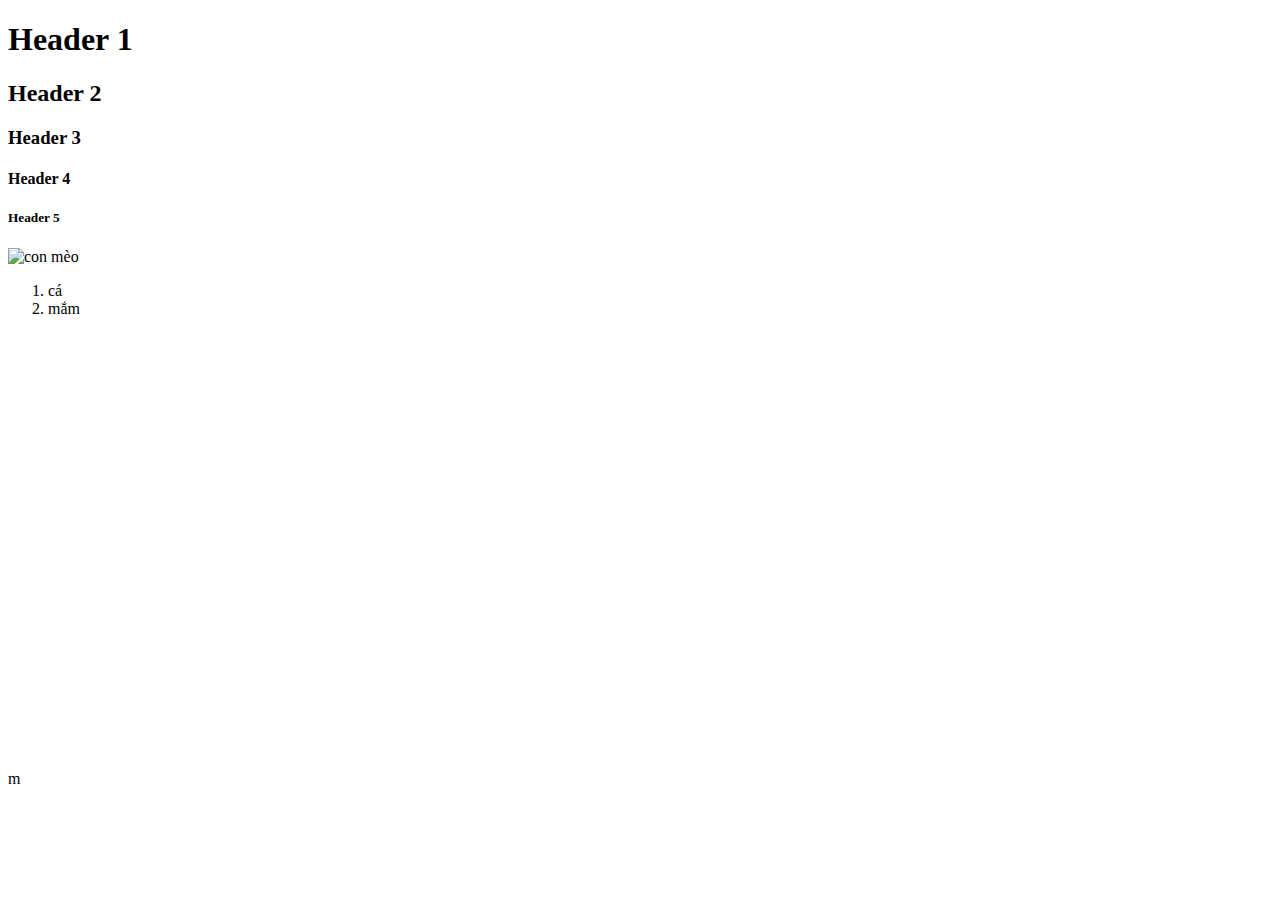
==== index.html @ b66b8986 "In it project" ====
<!DOCTYPE html>
<html lang="en">
<head>
    <meta charset="UTF-8">
    <meta name="viewport" content="width=device-width, initial-scale=1.0">
    <title>Document</title>
</head>
<body>
  <h1 title= "con chó"> Header 1 </h1>
  <h2> Header 2 </h2>
  <h3> Header 3 </h3>
  <h4> Header 4 </h4>
  <h5> Header 5 </h5>
  <img src="./picture.png" title= "con chó" alt="con mèo"/>
  <ol>
    <li> cá </li>
    <li> mắm </li>
    </ol>m 
    <iframe src="https://www.google.com/maps/embed?pb=!1m18!1m12!1m3!1d3919.681465055212!2d106.69709873774244!3d10.759014159562309!2m3!1f0!2f0!3f0!3m2!1i1024!2i768!4f13.1!3m3!1m2!1s0x31752fab1cce6227%3A0x2f9d3f39691188a7!2zQsO6biB0aOG7i3QgeMOgbyBTw7NjIENoZWY!5e0!3m2!1svi!2s!4v1740926932217!5m2!1svi!2s" width="600" height="450" style="border:0;" allowfullscreen="" loading="lazy" referrerpolicy="no-referrer-when-downgrade"></iframe>
</body>
</html>
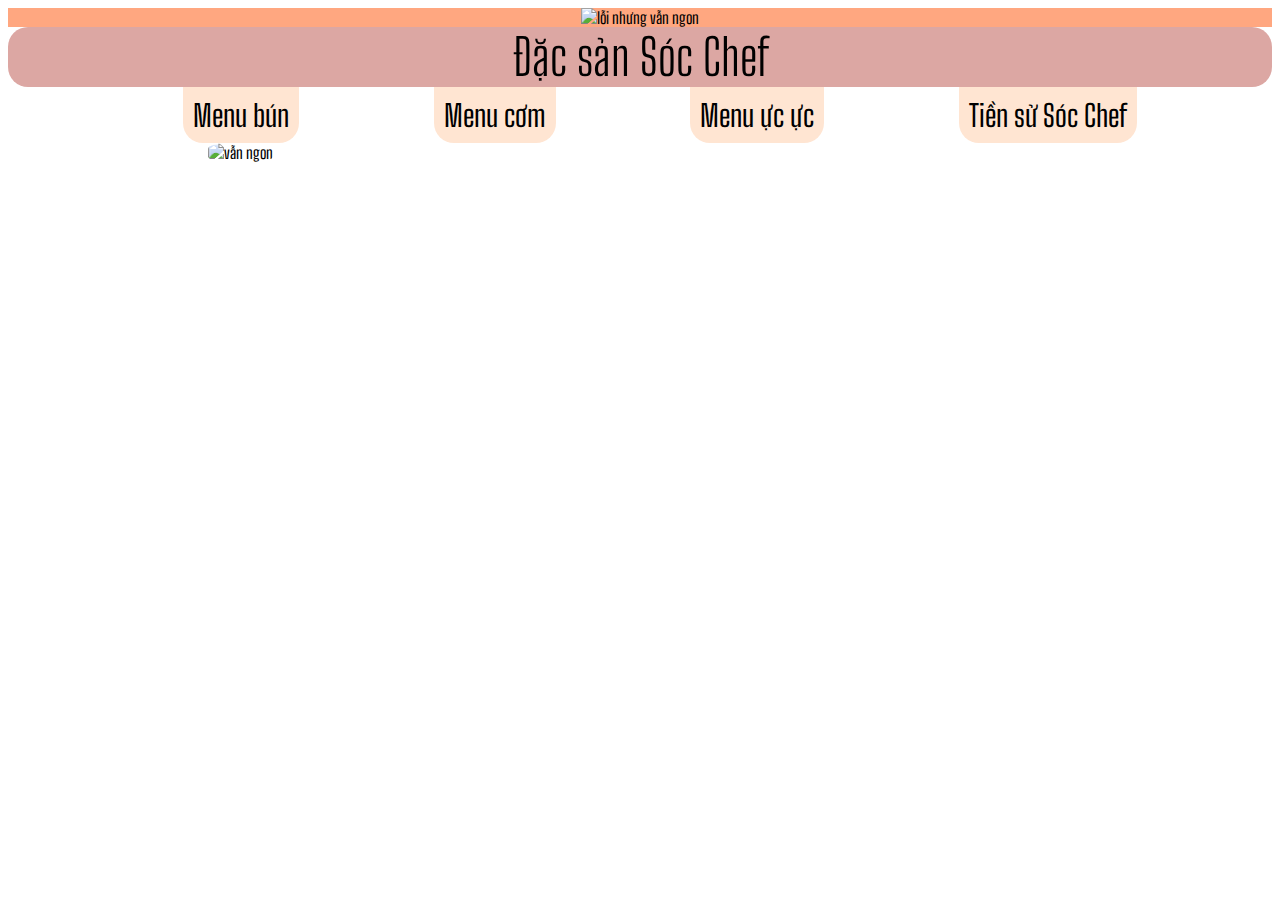
==== commit 1ce7988e: "do again" ====
--- a/index.html
+++ b/index.html
@@ -4,18 +4,20 @@
     <meta charset="UTF-8">
     <meta name="viewport" content="width=device-width, initial-scale=1.0">
     <title>Document</title>
+    <link rel="stylesheet" href="./bún thịt xào.css" />
 </head>
 <body>
-  <h1 title= "con chó"> Header 1 </h1>
-  <h2> Header 2 </h2>
-  <h3> Header 3 </h3>
-  <h4> Header 4 </h4>
-  <h5> Header 5 </h5>
-  <img src="./picture.png" title= "con chó" alt="con mèo"/>
-  <ol>
-    <li> cá </li>
-    <li> mắm </li>
-    </ol>m 
-    <iframe src="https://www.google.com/maps/embed?pb=!1m18!1m12!1m3!1d3919.681465055212!2d106.69709873774244!3d10.759014159562309!2m3!1f0!2f0!3f0!3m2!1i1024!2i768!4f13.1!3m3!1m2!1s0x31752fab1cce6227%3A0x2f9d3f39691188a7!2zQsO6biB0aOG7i3QgeMOgbyBTw7NjIENoZWY!5e0!3m2!1svi!2s!4v1740926932217!5m2!1svi!2s" width="600" height="450" style="border:0;" allowfullscreen="" loading="lazy" referrerpolicy="no-referrer-when-downgrade"></iframe>
+    <div class="hinhbtx">
+        <img class="logo" src="./sóc chef.png" title="ngon nhắm" alt="lỗi nhưng vẫn ngon"/>
+    </div>
+    <h1> Đặc sản Sóc Chef </h1>
+        <ul class="mucluc">
+        <li class="chu"> Menu bún </li>
+        <li class="chu"> Menu cơm </li>
+        <li class="chu"> Menu ực ực </li>
+        <li class="chu"> Tiền sử Sóc Chef </li>
+        </ul>
+    <img class="hopbun" src="./bún txao.jpg" alt="vẫn ngon"/>
+    <iframe src="https://www.google.com/maps/embed?pb=!1m14!1m8!1m3!1d15678.726128506702!2d106.699668!3d10.759009!3m2!1i1024!2i768!4f13.1!3m3!1m2!1s0x31752fab1cce6227%3A0x2f9d3f39691188a7!2zQsO6biB0aOG7i3QgeMOgbyBTw7NjIENoZWY!5e0!3m2!1svi!2sus!4v1743266990466!5m2!1svi!2sus" width="600" height="450" style="border:0;" allowfullscreen="" loading="lazy" referrerpolicy="no-referrer-when-downgrade"></iframe>
 </body>
 </html>--- a/bún thịt xào.css
+++ b/bún thịt xào.css
@@ -0,0 +1,55 @@
+@import url('https://fonts.googleapis.com/css2?family=Big+Shoulders:opsz,wght@10..72,100..900&family=Fira+Sans:ital,wght@0,100;0,200;0,300;0,400;0,500;0,600;0,700;0,800;0,900;1,100;1,200;1,300;1,400;1,500;1,600;1,700;1,800;1,900&family=Montserrat:ital,wght@0,100..900;1,100..900&display=swap');
+body {
+    font-family: "Big Shoulders", sans-serif;
+    
+}
+.hinhbtx {
+    text-align: center;
+    background-color: #FFA780;
+}
+.logo {
+    width: 500px;
+    height: 500px;
+
+}
+.hopbun {
+    width: 500px;
+    height: 500px;
+    border-radius: 30%;
+    margin-left: 200px;
+}
+h1 {
+    text-align: center;
+    font-size: 50px;
+    font-weight: 300;
+    background-color: #DCA7A3;
+    margin: 0px;
+    border-radius: 20px;
+
+}
+iframe {
+display:block;
+width: 100%;
+height: 350px;
+}
+.mucluc {
+    display:flex;
+    justify-content: space-evenly;
+    margin: 0px  
+}
+.chu {
+    color:black;
+    font-size: 30px;
+border-bottom-right-radius: 20px;
+border-bottom-left-radius: 20px;
+padding: 10px;
+background-color: #FFE5D2;
+margin-top: 0px;
+transition: all 1s ease-in-out;
+list-style: none;
+}
+.chu:hover{
+ color:#FFE5D2;
+ background-color: black; 
+ padding: 20px;
+}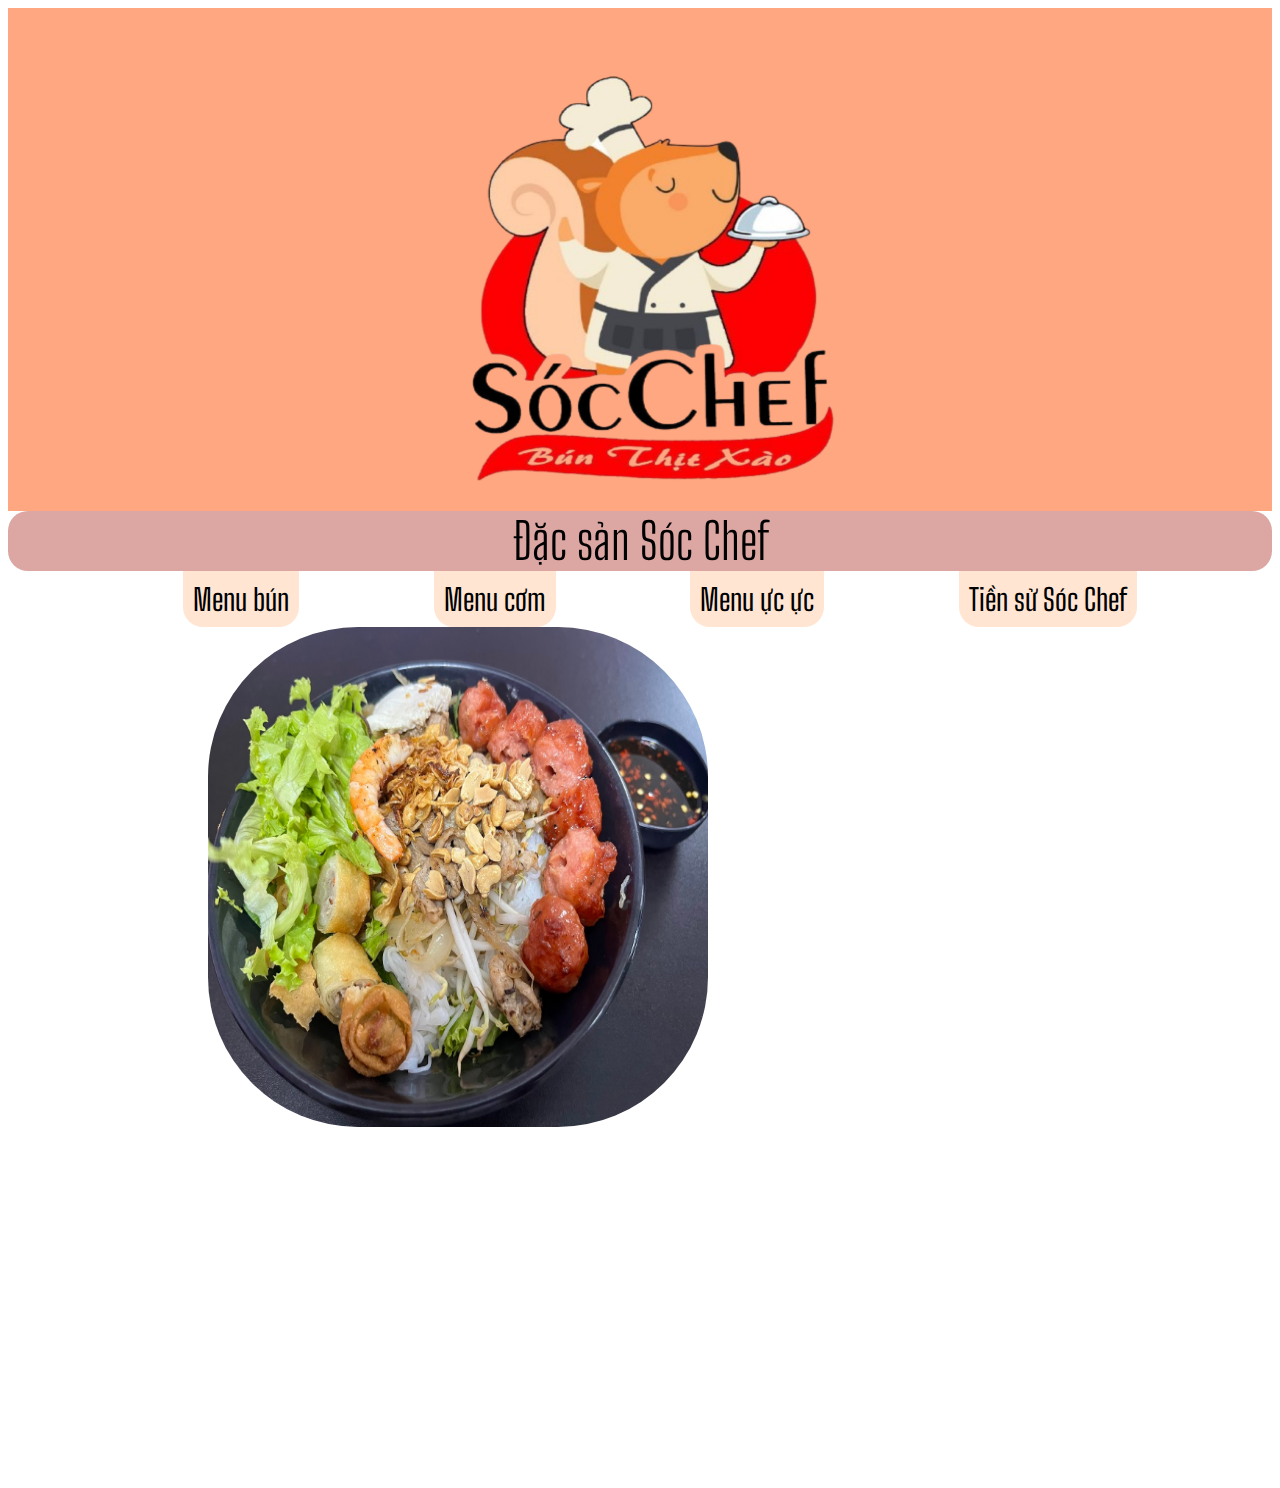
==== commit eee3adfa: "update shashin 5" ====
--- a/index.html
+++ b/index.html
@@ -8,7 +8,7 @@
 </head>
 <body>
     <div class="hinhbtx">
-        <img class="logo" src="./sóc chef.png" title="ngon nhắm" alt="lỗi nhưng vẫn ngon"/>
+        <img class="logo" src="images/logo.png" title="ngon nhắm" alt="lỗi nhưng vẫn ngon"/>
     </div>
     <h1> Đặc sản Sóc Chef </h1>
         <ul class="mucluc">
@@ -17,7 +17,7 @@
         <li class="chu"> Menu ực ực </li>
         <li class="chu"> Tiền sử Sóc Chef </li>
         </ul>
-    <img class="hopbun" src="./bún txao.jpg" alt="vẫn ngon"/>
+    <img class="hopbun" src="images/bunthitxao.jpg" alt="vẫn ngon"/>
     <iframe src="https://www.google.com/maps/embed?pb=!1m14!1m8!1m3!1d15678.726128506702!2d106.699668!3d10.759009!3m2!1i1024!2i768!4f13.1!3m3!1m2!1s0x31752fab1cce6227%3A0x2f9d3f39691188a7!2zQsO6biB0aOG7i3QgeMOgbyBTw7NjIENoZWY!5e0!3m2!1svi!2sus!4v1743266990466!5m2!1svi!2sus" width="600" height="450" style="border:0;" allowfullscreen="" loading="lazy" referrerpolicy="no-referrer-when-downgrade"></iframe>
 </body>
 </html>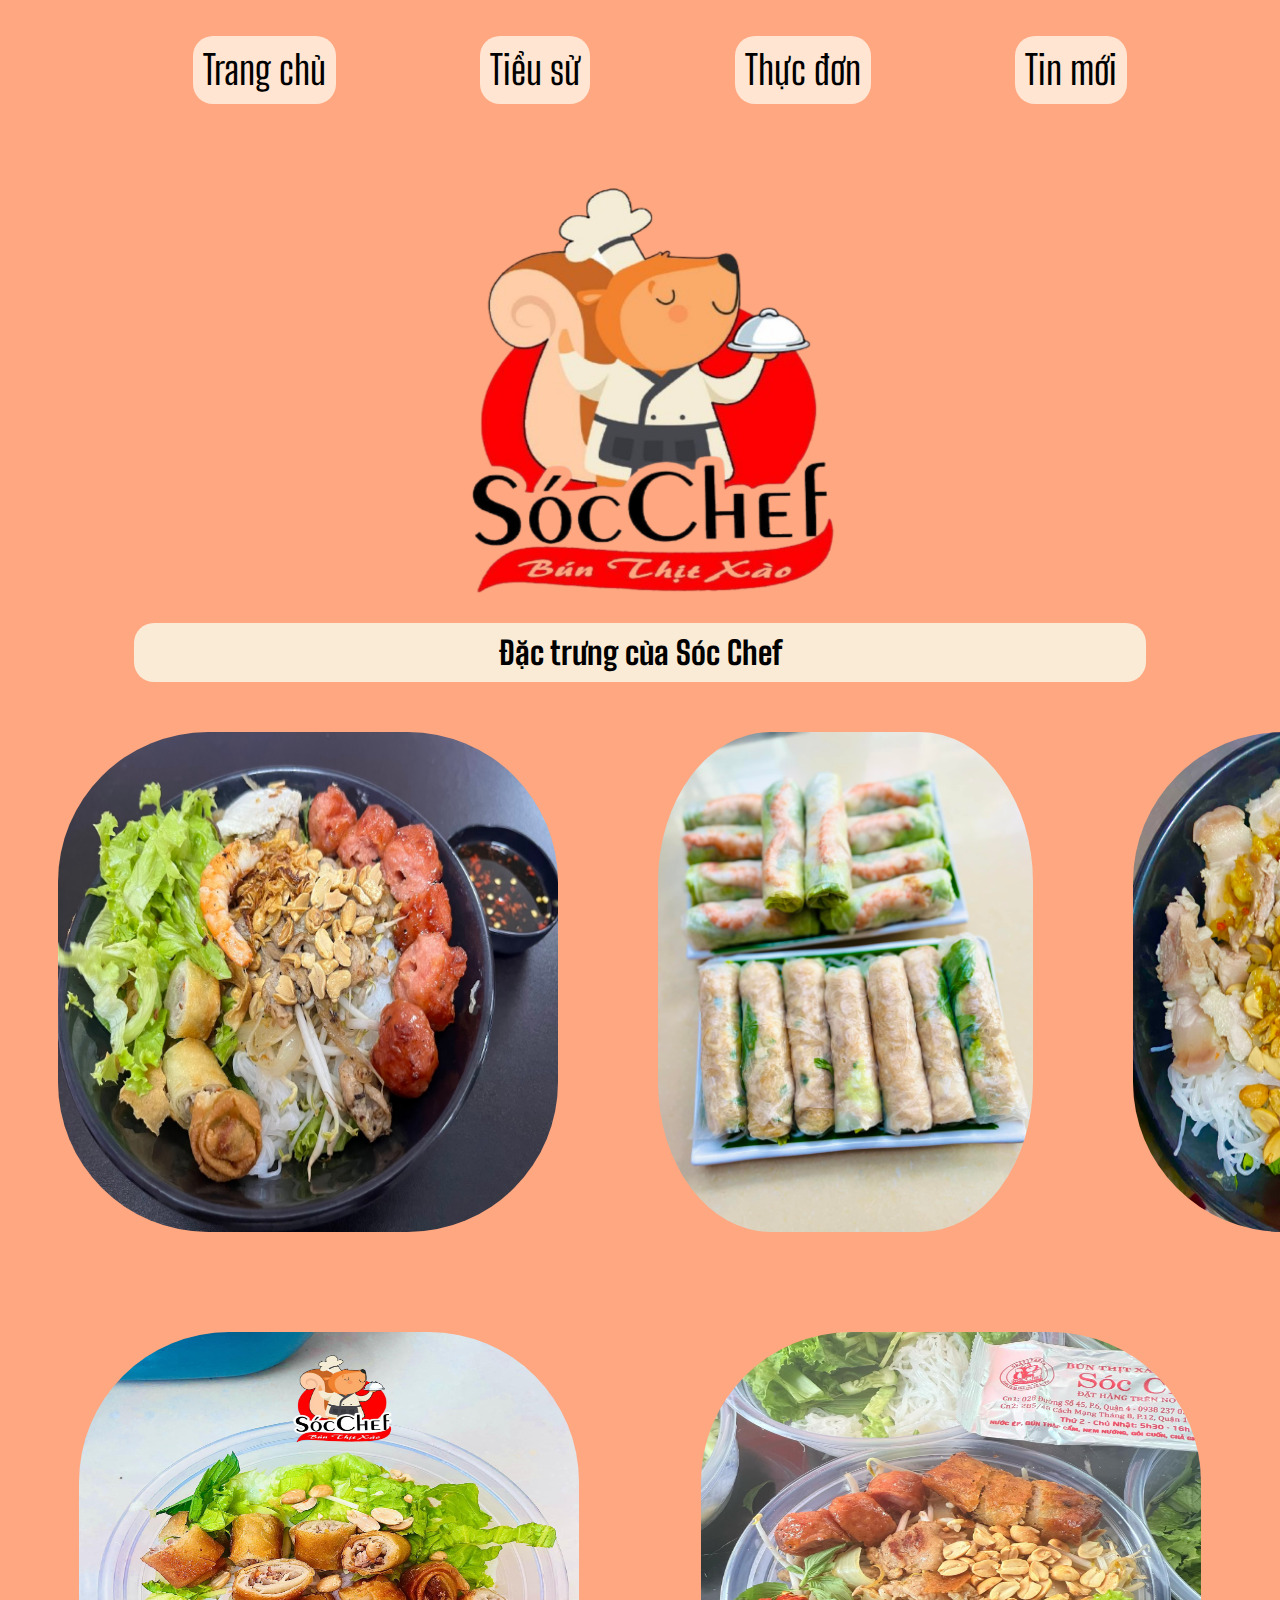
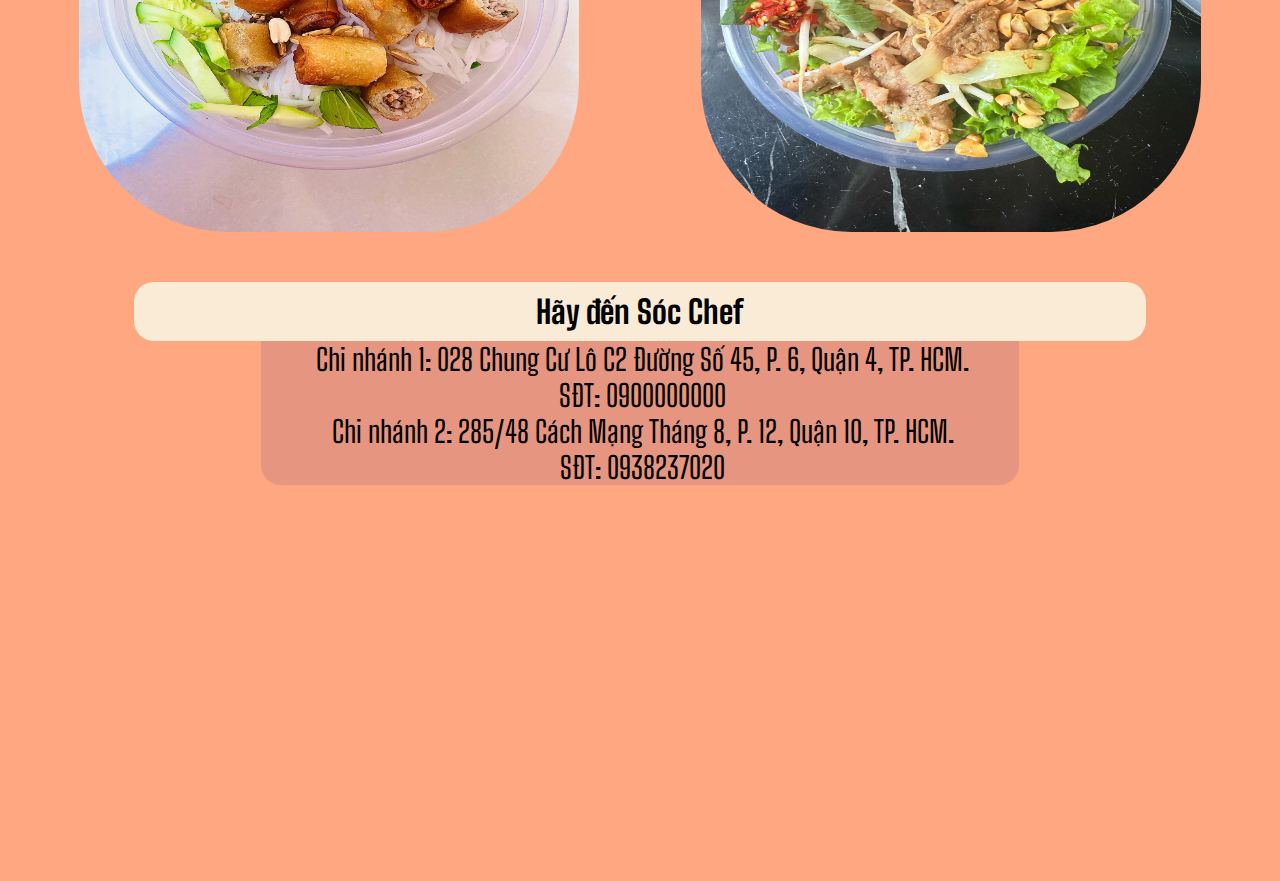
==== commit 64ada83c: "lan1" ====
--- a/index.html
+++ b/index.html
@@ -7,17 +7,43 @@
     <link rel="stylesheet" href="./bún thịt xào.css" />
 </head>
 <body>
+    
+    <ul class="mucluc">
+        <li class="chu"> Trang chủ </li>
+        <li class="chu"> Tiểu sử </li>
+        <li class="chu"> Thực đơn </li>
+        <li class="chu"> Tin mới </li>
+        </ul>
+
     <div class="hinhbtx">
         <img class="logo" src="images/logo.png" title="ngon nhắm" alt="lỗi nhưng vẫn ngon"/>
     </div>
-    <h1> Đặc sản Sóc Chef </h1>
-        <ul class="mucluc">
-        <li class="chu"> Menu bún </li>
-        <li class="chu"> Menu cơm </li>
-        <li class="chu"> Menu ực ực </li>
-        <li class="chu"> Tiền sử Sóc Chef </li>
-        </ul>
+
+   <h1> Đặc trưng của Sóc Chef</h1>
+<div class="hopbunh1">
     <img class="hopbun" src="images/bunthitxao.jpg" alt="vẫn ngon"/>
-    <iframe src="https://www.google.com/maps/embed?pb=!1m14!1m8!1m3!1d15678.726128506702!2d106.699668!3d10.759009!3m2!1i1024!2i768!4f13.1!3m3!1m2!1s0x31752fab1cce6227%3A0x2f9d3f39691188a7!2zQsO6biB0aOG7i3QgeMOgbyBTw7NjIENoZWY!5e0!3m2!1svi!2sus!4v1743266990466!5m2!1svi!2sus" width="600" height="450" style="border:0;" allowfullscreen="" loading="lazy" referrerpolicy="no-referrer-when-downgrade"></iframe>
+    <img class="hopbun" src="images/goicuon.jpg" alt="vẫn ngon"/>
+    <img class="hopbun"  src="images/bunmamnem.jpg" alt="vẫn ngon"/>
+</div>
+
+    <div class="hopbunh2">
+    <img class="hopbun"  src="images/bunchagio.jpg" alt="vẫn ngon"/>
+    <img class="hopbun"  src="images/bunnemchagio.jpg" alt="vẫn ngon"/>
+    </div>
+
+<h1> Hãy đến Sóc Chef </h1>
+<ul class="thongtin">
+<li> Chi nhánh 1: 028 Chung Cư Lô C2 Đường Số 45, P. 6, Quận 4, TP. HCM. </li>
+<li> SĐT: 0900000000 </li>
+<li> Chi nhánh 2: 285/48 Cách Mạng Tháng 8, P. 12, Quận 10, TP. HCM. </li>
+<li> SĐT: 0938237020 </li>
+</ul>
+
+<br/>
+<br/>
+    <div class="daygiua">
+    <iframe src="https://www.google.com/maps/embed?pb=!1m18!1m12!1m3!1d31357.45226741296!2d106.66361941083986!3d10.759008900000007!2m3!1f0!2f0!3f0!3m2!1i1024!2i768!4f13.1!3m3!1m2!1s0x31752fab1cce6227%3A0x2f9d3f39691188a7!2zQsO6biB0aOG7i3QgeMOgbyBTw7NjIENoZWY!5e0!3m2!1svi!2s!4v1743697030543!5m2!1svi!2s" width="600" height="450" style="border:0;" allowfullscreen="" loading="lazy" referrerpolicy="no-referrer-when-downgrade"></iframe>
+    </div>
+
 </body>
 </html>--- a/bún thịt xào.css
+++ b/bún thịt xào.css
@@ -1,8 +1,12 @@
 @import url('https://fonts.googleapis.com/css2?family=Big+Shoulders:opsz,wght@10..72,100..900&family=Fira+Sans:ital,wght@0,100;0,200;0,300;0,400;0,500;0,600;0,700;0,800;0,900;1,100;1,200;1,300;1,400;1,500;1,600;1,700;1,800;1,900&family=Montserrat:ital,wght@0,100..900;1,100..900&display=swap');
+*,html,body {
+    font-family: "Big Shoulders", sans-serif;
+}
 body {
-    font-family: "Big Shoulders", sans-serif;
+    background-color: #FFA780;
     
 }
+
 .hinhbtx {
     text-align: center;
     background-color: #FFA780;
@@ -12,39 +16,33 @@
     height: 500px;
 
 }
-.hopbun {
+.hopbun {   
     width: 500px;
     height: 500px;
     border-radius: 30%;
-    margin-left: 200px;
+    margin: 50px;  
+    
 }
-h1 {
-    text-align: center;
-    font-size: 50px;
-    font-weight: 300;
-    background-color: #DCA7A3;
-    margin: 0px;
-    border-radius: 20px;
-
+.hopbunh1 {
+    display: flex;
+    justify-content: space-evenly; 
 }
-iframe {
-display:block;
-width: 100%;
-height: 350px;
+.hopbunh2 {
+ display: flex;
+ justify-content: space-evenly;
 }
 .mucluc {
     display:flex;
     justify-content: space-evenly;
-    margin: 0px  
+
 }
 .chu {
     color:black;
-    font-size: 30px;
-border-bottom-right-radius: 20px;
-border-bottom-left-radius: 20px;
+    font-size: 40px;
+border-radius: 20px;
 padding: 10px;
 background-color: #FFE5D2;
-margin-top: 0px;
+margin-top: 20px;
 transition: all 1s ease-in-out;
 list-style: none;
 }
@@ -52,4 +50,33 @@
  color:#FFE5D2;
  background-color: black; 
  padding: 20px;
-}+}
+.daygiua {
+    display:flex;
+    justify-content: center;
+}
+iframe {
+    width: 80%;
+    height: 350px;
+    border-radius: 30px;
+}
+h1 {
+    padding: 10px 5%;
+    margin: 0% 10% 0% 10%;
+    background-color: antiquewhite;
+    border-radius: 20px;
+    text-align: center;
+}
+.thongtin {
+    font-size: 30px;
+border-radius: 20px;
+border-top-left-radius: 0px; 
+border-top-right-radius: 0px;
+padding-left: 5px;
+margin: 0% 20% 0% 20%;
+background-color: #E69580;
+text-align: center;
+list-style: none;
+    
+}
+
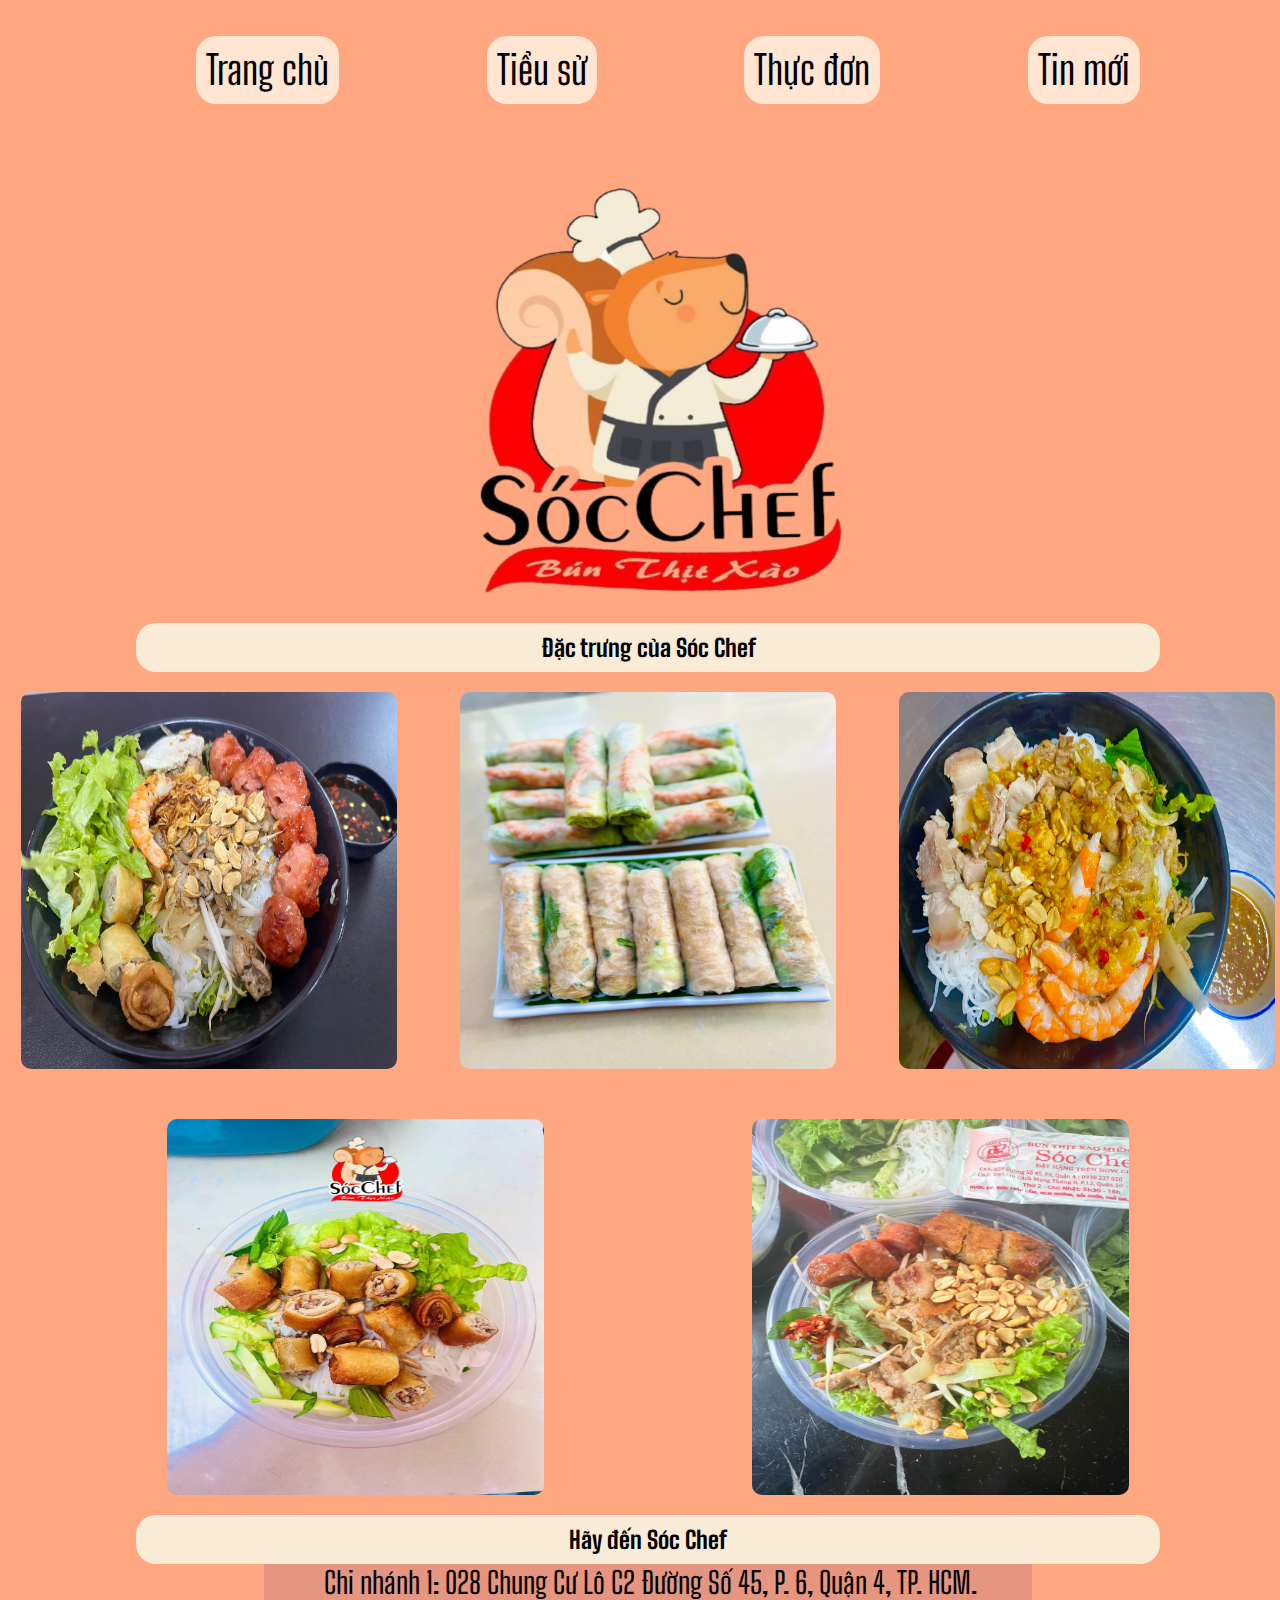
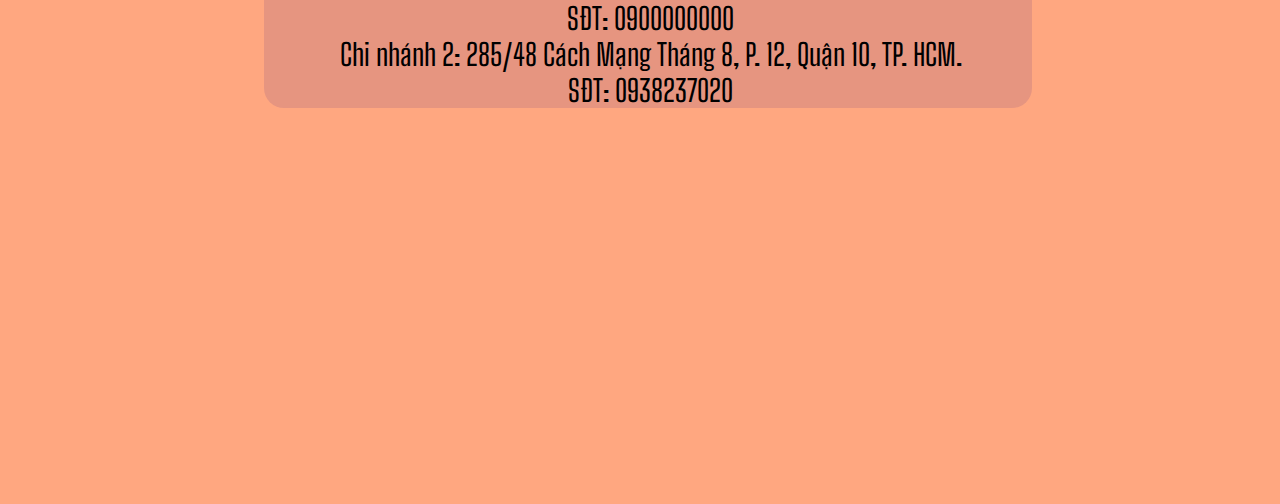
==== commit 3e7de406: "Ngan Ga" ====
--- a/index.html
+++ b/index.html
@@ -1,49 +1,59 @@
 <!DOCTYPE html>
 <html lang="en">
-<head>
-    <meta charset="UTF-8">
-    <meta name="viewport" content="width=device-width, initial-scale=1.0">
+  <head>
+    <meta charset="UTF-8" />
+    <meta name="viewport" content="width=device-width, initial-scale=1.0" />
     <title>Document</title>
     <link rel="stylesheet" href="./bún thịt xào.css" />
-</head>
-<body>
-    
+  </head>
+  <body>
     <ul class="mucluc">
-        <li class="chu"> Trang chủ </li>
-        <li class="chu"> Tiểu sử </li>
-        <li class="chu"> Thực đơn </li>
-        <li class="chu"> Tin mới </li>
-        </ul>
+      <li class="chu">Trang chủ</li>
+      <li class="chu">Tiểu sử</li>
+      <li class="chu">Thực đơn</li>
+      <li class="chu">Tin mới</li>
+    </ul>
 
     <div class="hinhbtx">
-        <img class="logo" src="images/logo.png" title="ngon nhắm" alt="lỗi nhưng vẫn ngon"/>
+      <img
+        class="logo"
+        src="images/logo.png"
+        title="ngon nhắm"
+        alt="lỗi nhưng vẫn ngon"
+      />
     </div>
 
-   <h1> Đặc trưng của Sóc Chef</h1>
-<div class="hopbunh1">
-    <img class="hopbun" src="images/bunthitxao.jpg" alt="vẫn ngon"/>
-    <img class="hopbun" src="images/goicuon.jpg" alt="vẫn ngon"/>
-    <img class="hopbun"  src="images/bunmamnem.jpg" alt="vẫn ngon"/>
-</div>
-
-    <div class="hopbunh2">
-    <img class="hopbun"  src="images/bunchagio.jpg" alt="vẫn ngon"/>
-    <img class="hopbun"  src="images/bunnemchagio.jpg" alt="vẫn ngon"/>
+    <h2>Đặc trưng của Sóc Chef</h2>
+    <div class="hopbunh1">
+      <img class="hopbun" src="images/bunthitxao.jpg" alt="vẫn ngon" />
+      <img class="hopbun" src="images/goicuon.jpg" alt="vẫn ngon" />
+      <img class="hopbun" src="images/bunmamnem.jpg" alt="vẫn ngon" />
+      <img class="hopbun" src="images/bunchagio.jpg" alt="vẫn ngon" />
+      <img class="hopbun" src="images/bunnemchagio.jpg" alt="vẫn ngon" />
     </div>
 
-<h1> Hãy đến Sóc Chef </h1>
-<ul class="thongtin">
-<li> Chi nhánh 1: 028 Chung Cư Lô C2 Đường Số 45, P. 6, Quận 4, TP. HCM. </li>
-<li> SĐT: 0900000000 </li>
-<li> Chi nhánh 2: 285/48 Cách Mạng Tháng 8, P. 12, Quận 10, TP. HCM. </li>
-<li> SĐT: 0938237020 </li>
-</ul>
+    <h2>Hãy đến Sóc Chef</h2>
+    <ul class="thongtin">
+      <li>
+        Chi nhánh 1: 028 Chung Cư Lô C2 Đường Số 45, P. 6, Quận 4, TP. HCM.
+      </li>
+      <li>SĐT: 0900000000</li>
+      <li>Chi nhánh 2: 285/48 Cách Mạng Tháng 8, P. 12, Quận 10, TP. HCM.</li>
+      <li>SĐT: 0938237020</li>
+    </ul>
 
-<br/>
-<br/>
+    <br />
+    <br />
     <div class="daygiua">
-    <iframe src="https://www.google.com/maps/embed?pb=!1m18!1m12!1m3!1d31357.45226741296!2d106.66361941083986!3d10.759008900000007!2m3!1f0!2f0!3f0!3m2!1i1024!2i768!4f13.1!3m3!1m2!1s0x31752fab1cce6227%3A0x2f9d3f39691188a7!2zQsO6biB0aOG7i3QgeMOgbyBTw7NjIENoZWY!5e0!3m2!1svi!2s!4v1743697030543!5m2!1svi!2s" width="600" height="450" style="border:0;" allowfullscreen="" loading="lazy" referrerpolicy="no-referrer-when-downgrade"></iframe>
+      <iframe
+        src="https://www.google.com/maps/embed?pb=!1m18!1m12!1m3!1d31357.45226741296!2d106.66361941083986!3d10.759008900000007!2m3!1f0!2f0!3f0!3m2!1i1024!2i768!4f13.1!3m3!1m2!1s0x31752fab1cce6227%3A0x2f9d3f39691188a7!2zQsO6biB0aOG7i3QgeMOgbyBTw7NjIENoZWY!5e0!3m2!1svi!2s!4v1743697030543!5m2!1svi!2s"
+        width="600"
+        height="450"
+        style="border: 0"
+        allowfullscreen=""
+        loading="lazy"
+        referrerpolicy="no-referrer-when-downgrade"
+      ></iframe>
     </div>
-
-</body>
-</html>+  </body>
+</html>
--- a/bún thịt xào.css
+++ b/bún thịt xào.css
@@ -1,82 +1,94 @@
-@import url('https://fonts.googleapis.com/css2?family=Big+Shoulders:opsz,wght@10..72,100..900&family=Fira+Sans:ital,wght@0,100;0,200;0,300;0,400;0,500;0,600;0,700;0,800;0,900;1,100;1,200;1,300;1,400;1,500;1,600;1,700;1,800;1,900&family=Montserrat:ital,wght@0,100..900;1,100..900&display=swap');
-*,html,body {
-    font-family: "Big Shoulders", sans-serif;
+@import url("https://fonts.googleapis.com/css2?family=Big+Shoulders:opsz,wght@10..72,100..900&family=Fira+Sans:ital,wght@0,100;0,200;0,300;0,400;0,500;0,600;0,700;0,800;0,900;1,100;1,200;1,300;1,400;1,500;1,600;1,700;1,800;1,900&family=Montserrat:ital,wght@0,100..900;1,100..900&display=swap");
+*,
+html,
+body {
+  font-family: "Big Shoulders", sans-serif;
+  box-sizing: border-box;
 }
 body {
-    background-color: #FFA780;
-    
+  background-color: #ffa780;
+  width: 100vw;
 }
 
 .hinhbtx {
-    text-align: center;
-    background-color: #FFA780;
+  text-align: center;
+  background-color: #ffa780;
 }
 .logo {
-    width: 500px;
-    height: 500px;
-
+  width: 500px;
+  height: 500px;
 }
-.hopbun {   
-    width: 500px;
-    height: 500px;
-    border-radius: 30%;
-    margin: 50px;  
-    
+.hopbun {
+  width: calc(33.3333% - 50px);
+  aspect-ratio: 1/1; /* tỉ lệ dài rộng 1:1 */
+  border-radius: 10px;
 }
 .hopbunh1 {
-    display: flex;
-    justify-content: space-evenly; 
+  margin-block: 20px;
+  display: flex;
+  gap: 50px;
+
+  justify-content: space-evenly;
+  flex-wrap: wrap;
 }
 .hopbunh2 {
- display: flex;
- justify-content: space-evenly;
+  display: flex;
+  justify-content: space-evenly;
 }
 .mucluc {
-    display:flex;
-    justify-content: space-evenly;
-
+  display: flex;
+  justify-content: space-evenly;
 }
 .chu {
-    color:black;
-    font-size: 40px;
-border-radius: 20px;
-padding: 10px;
-background-color: #FFE5D2;
-margin-top: 20px;
-transition: all 1s ease-in-out;
-list-style: none;
+  color: black;
+  font-size: 40px;
+  border-radius: 20px;
+  padding: 10px;
+  background-color: #ffe5d2;
+  margin-top: 20px;
+  transition: all 1s ease-in-out;
+  list-style: none;
 }
-.chu:hover{
- color:#FFE5D2;
- background-color: black; 
- padding: 20px;
+.chu:hover {
+  color: #ffe5d2;
+  background-color: black;
+  padding: 20px;
 }
 .daygiua {
-    display:flex;
-    justify-content: center;
+  display: flex;
+  justify-content: center;
 }
 iframe {
-    width: 80%;
-    height: 350px;
-    border-radius: 30px;
+  width: 80%;
+  height: 350px;
+  border-radius: 30px;
 }
-h1 {
-    padding: 10px 5%;
-    margin: 0% 10% 0% 10%;
-    background-color: antiquewhite;
-    border-radius: 20px;
-    text-align: center;
+h2 {
+  padding: 10px 5%;
+  margin: 0% 10% 0% 10%;
+  background-color: antiquewhite;
+  border-radius: 20px;
+  text-align: center;
 }
 .thongtin {
-    font-size: 30px;
-border-radius: 20px;
-border-top-left-radius: 0px; 
-border-top-right-radius: 0px;
-padding-left: 5px;
-margin: 0% 20% 0% 20%;
-background-color: #E69580;
-text-align: center;
-list-style: none;
-    
+  font-size: 30px;
+  border-radius: 20px;
+  border-top-left-radius: 0px;
+  border-top-right-radius: 0px;
+  padding-left: 5px;
+  margin: 0% 20% 0% 20%;
+  background-color: #e69580;
+  text-align: center;
+  list-style: none;
 }
 
+@media screen and (max-width: 992px) {
+  .hopbun {
+    width: calc(50% - 50px);
+  }
+}
+@media screen and (max-width: 778px) {
+  .hopbun {
+    width: 100%;
+  }
+}
